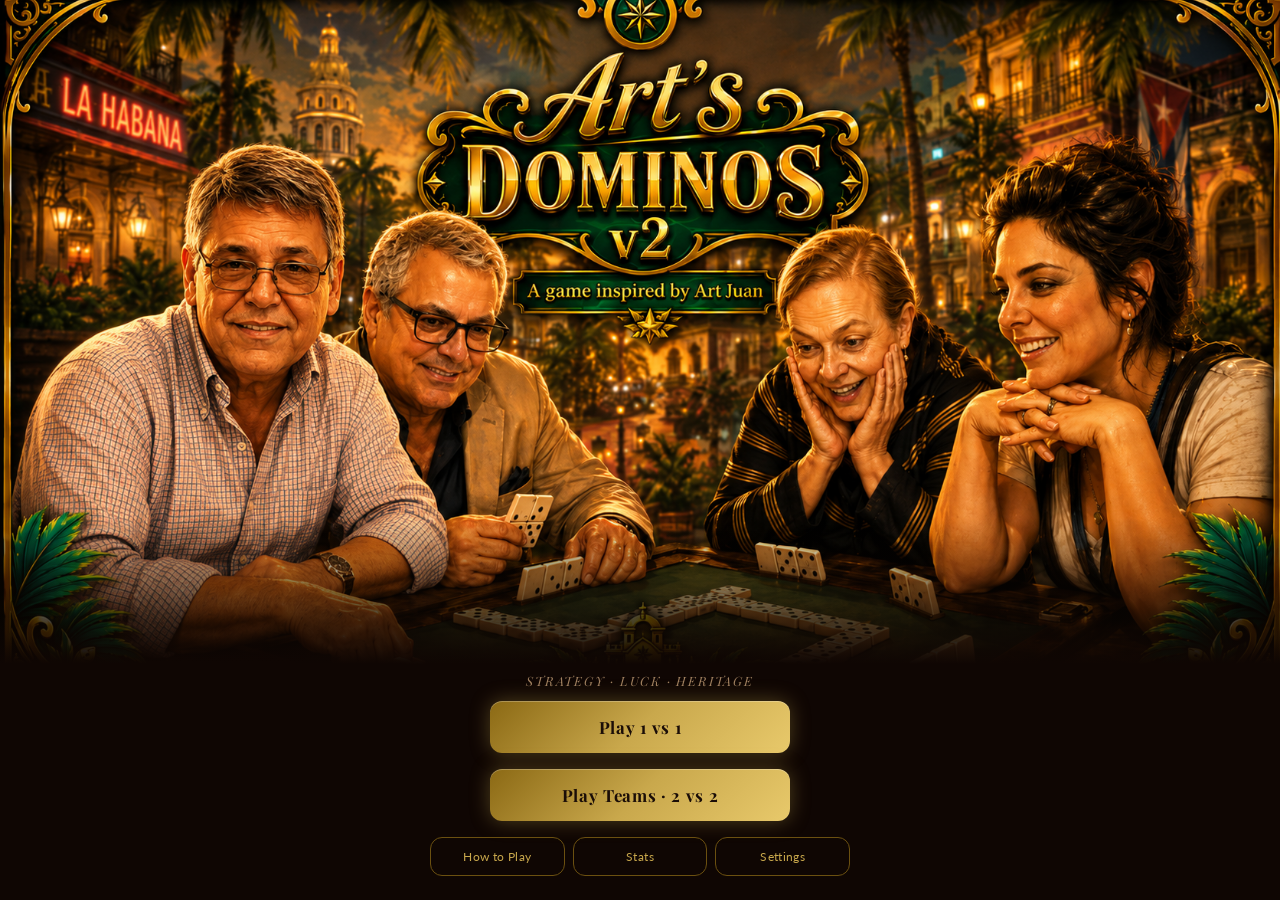
==== index.html @ dd9f3691 "Add background music, splash3, redesign wood knock sound Music: - 3 tracks (song1/2/3.ogg) converted" ====
<!DOCTYPE html>
<html lang="en">
<head>
  <meta charset="UTF-8">
  <meta name="viewport" content="width=device-width, initial-scale=1.0, maximum-scale=1.0, user-scalable=no">
  <meta name="apple-mobile-web-app-capable" content="yes">
  <meta name="apple-mobile-web-app-status-bar-style" content="black-translucent">
  <meta name="theme-color" content="#1A0D07">
  <title>ArtsDominos — Cuban Double-Nine</title>
  <link rel="manifest" href="manifest.json">
  <link rel="preconnect" href="https://fonts.googleapis.com">
  <link rel="preconnect" href="https://fonts.gstatic.com" crossorigin>
  <link href="https://fonts.googleapis.com/css2?family=Playfair+Display:ital,wght@0,400;0,700;0,900;1,400&family=Lato:wght@300;400;700&family=Dancing+Script:wght@600;700&display=swap" rel="stylesheet">
  <link rel="stylesheet" href="css/main.css">
  <link rel="stylesheet" href="css/menu.css">
</head>
<body>

  <div class="hall-bg"></div>
  <div class="hall-vignette"></div>

  <!-- ===== SCREEN: Main Menu ===== -->
  <div id="screen-menu" class="screen active">

    <div class="menu-hero">
      <img
        class="menu-splash-img"
        src="assets/bg/splash.png"
        alt="Art's Dominos — Cuban Double-Nine"
        onerror="this.style.display='none'"
      >
      <div class="menu-hero-gradient"></div>
    </div>

    <div class="menu-footer">
      <p class="menu-tagline">Strategy &middot; Luck &middot; Heritage</p>
      <nav class="main-nav">
        <button class="btn-primary" onclick="App.startModeSelect('1v1')">Play 1 vs 1</button>
        <button class="btn-primary" onclick="App.startModeSelect('teams')">Play Teams &middot; 2 vs 2</button>
        <div class="menu-secondary-row">
          <button class="btn-secondary" onclick="App.showScreen('screen-howtoplay')">How to Play</button>
          <button class="btn-secondary" onclick="App.showStats()">Stats</button>
          <button class="btn-secondary" onclick="App.showScreen('screen-settings')">Settings</button>
        </div>
      </nav>
    </div>

  </div>

  <!-- ===== SCREEN: Character / Opponent Select ===== -->
  <div id="screen-play-select" class="screen">
    <div class="play-select-container">

      <div class="screen-header">
        <button class="btn-back" onclick="App.showScreen('screen-menu')">&#8592; Back</button>
        <h2 id="select-title">Choose Your Opponent</h2>
      </div>

      <div class="format-bar">
        <span class="format-label">Match Format:</span>
        <button class="format-btn active" data-format="rounds">First to Empty Hand</button>
        <button class="format-btn" data-format="points">First to 100 pts</button>
        <button class="format-btn" data-format="bestof3">Best of 3</button>
      </div>

      <div class="character-grid" id="character-grid">
        <!-- Populated by characters.js + main.js -->
      </div>

      <div id="partner-section" class="partner-section hidden">
        <div class="gold-rule"></div>
        <h3 class="partner-title">Choose Your Partner</h3>
        <div class="character-grid small" id="partner-grid"></div>
      </div>

    </div>
  </div>

  <!-- ===== SCREEN: How to Play ===== -->
  <div id="screen-howtoplay" class="screen">
    <div class="content-container">
      <div class="screen-header">
        <button class="btn-back" onclick="App.showScreen('screen-menu')">&#8592; Back</button>
        <h2>Cuban Double-Nine Rules</h2>
      </div>
      <div class="rules-scroll">
        <div class="rule-card">
          <h3>The Set</h3>
          <p>55 tiles ranging from [0|0] to [9|9]. Each player draws <strong>10 tiles</strong> to start a 1v1 game, or <strong>7 tiles</strong> each in team play.</p>
        </div>
        <div class="rule-card">
          <h3>First Move</h3>
          <p>The player holding the highest double ([9|9] if in hand, otherwise [8|8], etc.) leads the first round. They must play that double to open the game.</p>
        </div>
        <div class="rule-card">
          <h3>Playing a Tile</h3>
          <p>Match a pip number on your tile to the open end of the chain. Tiles extend left or right from the ends only.</p>
        </div>
        <div class="rule-card cuban-rule">
          <h3>&#127464;&#127482; Cuban Rule — No Drawing</h3>
          <p>If you have no valid move, you <strong>pass your turn immediately</strong>. There is no boneyard to draw from in Cuban rules.</p>
        </div>
        <div class="rule-card">
          <h3>Winning a Round</h3>
          <p>First player (or team) to empty their hand wins. They score the total pips remaining in all opponents' hands.</p>
        </div>
        <div class="rule-card">
          <h3>Blocked Game</h3>
          <p>If all players pass consecutively, the board is blocked. The player/team with the <strong>lowest pip total</strong> wins and scores the difference between all other hands and their own.</p>
        </div>
        <div class="rule-card">
          <h3>Match Formats</h3>
          <p><strong>Round Win:</strong> Single round, winner takes all.<br>
             <strong>First to 100:</strong> Play multiple rounds; accumulate points until someone hits 100.<br>
             <strong>Best of 3:</strong> First to win 2 rounds wins the match.</p>
        </div>
      </div>
    </div>
  </div>

  <!-- ===== SCREEN: Settings ===== -->
  <div id="screen-settings" class="screen">
    <div class="content-container">
      <div class="screen-header">
        <button class="btn-back" onclick="App.showScreen('screen-menu')">&#8592; Back</button>
        <h2>Settings</h2>
      </div>
      <div class="settings-list">
        <div class="setting-row">
          <label class="setting-label">Sound Effects</label>
          <button class="toggle-btn on" id="toggle-sfx" onclick="App.toggleSetting('sfx')">ON</button>
        </div>
        <div class="setting-row">
          <label class="setting-label">Music</label>
          <button class="toggle-btn on" id="toggle-music" onclick="App.toggleSetting('music')">ON</button>
        </div>
        <div class="setting-row">
          <label class="setting-label">AI Think Speed</label>
          <select class="setting-select" id="ai-speed" onchange="App.saveSetting('aiSpeed', this.value)">
            <option value="fast">Fast</option>
            <option value="normal" selected>Normal</option>
            <option value="slow">Slow · Dramatic</option>
          </select>
        </div>
        <div class="setting-row">
          <label class="setting-label">Show Pip Hints</label>
          <button class="toggle-btn on" id="toggle-hints" onclick="App.toggleSetting('hints')">ON</button>
        </div>
        <div class="gold-rule"></div>
        <div class="setting-row">
          <label class="setting-label">Reset All Progress</label>
          <button class="btn-danger" onclick="App.confirmReset()">Reset</button>
        </div>
        <p class="version-text">ArtsDominos v0.1.0 · Cuban Double-Nine</p>
      </div>
    </div>
  </div>

  <!-- ===== SCREEN: Stats ===== -->
  <div id="screen-stats" class="screen">
    <div class="content-container">
      <div class="screen-header">
        <button class="btn-back" onclick="App.showScreen('screen-menu')">&#8592; Back</button>
        <h2>Stats</h2>
      </div>
      <div id="stats-content" class="stats-content">
        <!-- Populated by main.js showStats() -->
      </div>
    </div>
  </div>

  <!-- ===== Match Start Overlay ===== -->
  <div id="match-overlay" class="match-overlay hidden">
    <div class="match-overlay-card">
      <div class="overlay-vs-row">
        <div class="overlay-player">
          <div class="overlay-portrait-ring you">YOU</div>
        </div>
        <div class="overlay-vs">VS</div>
        <div class="overlay-player" id="overlay-opponent">
          <div class="overlay-portrait-ring npc" id="overlay-npc-img"></div>
          <div class="overlay-npc-name" id="overlay-npc-name"></div>
        </div>
      </div>
      <div class="overlay-format" id="overlay-format"></div>
      <button class="btn-primary" onclick="App.launchGame()">Let's Play!</button>
      <button class="btn-secondary" onclick="App.cancelOverlay()">Change Opponent</button>
    </div>
  </div>

  <!-- ===== Character Profile Modal ===== -->
  <div id="profile-modal" class="profile-modal hidden">
    <div class="profile-card">

      <div class="profile-topbar">
        <button class="btn-back" onclick="App.closeProfile()">&#8592; Back</button>
      </div>

      <div class="profile-portrait-wrap">
        <img class="profile-portrait" id="profile-img" src="" alt="">
        <div class="profile-portrait-frame"></div>
      </div>

      <div class="profile-identity">
        <h2 class="profile-name" id="profile-name"></h2>
        <div class="profile-meta-row">
          <span id="profile-diff-badge" class="diff-badge"></span>
          <span class="profile-level" id="profile-level"></span>
          <span class="profile-archetype" id="profile-archetype"></span>
        </div>
      </div>

      <div class="profile-quote-box">
        <span class="profile-quote-mark">"</span>
        <span class="profile-quote-text" id="profile-quote"></span>
        <span class="profile-quote-mark">"</span>
      </div>

      <div class="profile-section">
        <div class="profile-section-label">PROFILE</div>
        <p class="profile-bio" id="profile-bio"></p>
      </div>

      <div class="profile-section">
        <div class="profile-section-label">PLAYSTYLE</div>
        <div class="profile-playstyle-badge" id="profile-playstyle"></div>
        <ul class="profile-skills" id="profile-skills"></ul>
      </div>

      <div class="profile-ability-box">
        <div class="ability-header">
          <span class="ability-icon">&#9889;</span>
          <span class="ability-label">SPECIAL ABILITY</span>
        </div>
        <div class="ability-name" id="profile-ability-name"></div>
        <div class="ability-desc" id="profile-ability-desc"></div>
      </div>

      <div class="profile-section profile-weakness-section">
        <div class="profile-section-label weakness-label">&#9888; WEAKNESS</div>
        <p class="profile-weakness-text" id="profile-weakness"></p>
      </div>

      <div class="profile-challenge-row">
        <button class="btn-primary challenge-btn" id="profile-challenge-btn" onclick="App.challengeFromProfile()"></button>
      </div>

    </div>
  </div>

  <script src="js/storage.js"></script>
  <script src="js/characters.js"></script>
  <script src="js/sound.js"></script>
  <script src="js/main.js"></script>
</body>
</html>
---- css/main.css ----
/* =====================================================
   ArtsDominos · main.css
   Global design tokens, reset, hall background,
   shared components used across index + game screens
   ===================================================== */

/* ===== DESIGN TOKENS ===== */
:root {
  /* Cuban Color Palette */
  --mahogany:        #1A0D07;
  --mahogany-mid:    #2C1810;
  --mahogany-light:  #3D2316;
  --wood:            #5C3520;

  /* Gold */
  --gold:            #C9A84C;
  --gold-light:      #E8C96B;
  --gold-dark:       #8B6914;
  --gold-shine:      #F5E090;
  --gold-dim:        #6B5010;

  /* Cuban Flag */
  --cuban-red:       #CF142B;
  --cuban-blue:      #002A8F;
  --cuban-white:     #F5F5F0;
  --cuban-star:      #FFFFFF;

  /* Felt Table */
  --felt:            #1B4D2E;
  --felt-dark:       #143D24;
  --felt-shadow:     #0D2A1A;
  --felt-highlight:  #236438;

  /* Domino Tiles */
  --tile-cream:      #F8F4E8;
  --tile-border:     #D4C9A8;
  --pip:             #1A1008;

  /* Text */
  --text-light:      #F0E6D3;
  --text-gold:       #C9A84C;
  --text-dim:        #A08060;
  --text-muted:      #6B5040;

  /* Difficulty */
  --diff-beginner:   #4CAF50;
  --diff-easy:       #8BC34A;
  --diff-medium:     #FFC107;
  --diff-hard:       #FF5722;
  --diff-expert:     #E040FB;
  --diff-master:     #CF142B;

  /* Layout */
  --gap-xs:  4px;
  --gap-sm:  8px;
  --gap-md:  16px;
  --gap-lg:  24px;
  --gap-xl:  40px;

  /* Radii */
  --r-sm:    6px;
  --r-md:    12px;
  --r-lg:    20px;
  --r-pill:  100px;

  /* Shadows */
  --shadow-gold:    0 0 20px rgba(201,168,76,0.35);
  --shadow-gold-lg: 0 0 40px rgba(201,168,76,0.5);
  --shadow-deep:    0 8px 40px rgba(0,0,0,0.7);
  --shadow-tile:    0 4px 12px rgba(0,0,0,0.5);
  --shadow-inset:   inset 0 2px 8px rgba(0,0,0,0.5);

  /* Typography */
  --font-heading: 'Playfair Display', Georgia, 'Times New Roman', serif;
  --font-script:  'Dancing Script', cursive;
  --font-body:    'Lato', 'Helvetica Neue', Arial, sans-serif;

  /* Motion */
  --ease-out-cubic: cubic-bezier(0.22, 1, 0.36, 1);
  --t-fast: 0.15s ease;
  --t-mid:  0.3s ease;
  --t-slow: 0.5s var(--ease-out-cubic);
}

/* ===== RESET ===== */
*, *::before, *::after {
  box-sizing: border-box;
  margin: 0;
  padding: 0;
  -webkit-tap-highlight-color: transparent;
}

html {
  height: 100%;
  height: 100dvh;
  overflow: hidden;
}

body {
  height: 100%;
  height: 100dvh;
  width: 100%;
  overflow: hidden;
  font-family: var(--font-body);
  background: var(--mahogany);
  color: var(--text-light);
  user-select: none;
  -webkit-user-select: none;
  touch-action: manipulation;
  -webkit-font-smoothing: antialiased;
}

img {
  display: block;
  max-width: 100%;
}

button {
  font-family: inherit;
  cursor: pointer;
}

/* ===== CUBAN GAME HALL BACKGROUND ===== */
.hall-bg {
  position: fixed;
  inset: 0;
  z-index: 0;
  background:
    /* Warm candlelight glow from above */
    radial-gradient(ellipse 80% 40% at 50% 0%, rgba(200,130,30,0.12) 0%, transparent 70%),
    /* Amber corner warmth */
    radial-gradient(ellipse 50% 60% at 0% 100%, rgba(120,50,10,0.15) 0%, transparent 60%),
    radial-gradient(ellipse 50% 60% at 100% 100%, rgba(120,50,10,0.12) 0%, transparent 60%),
    /* Subtle wood grain lines */
    repeating-linear-gradient(
      88deg,
      transparent 0px,
      transparent 60px,
      rgba(200,150,80,0.018) 60px,
      rgba(200,150,80,0.018) 62px
    ),
    repeating-linear-gradient(
      2deg,
      transparent 0px,
      transparent 100px,
      rgba(200,150,80,0.012) 100px,
      rgba(200,150,80,0.012) 102px
    ),
    /* Base mahogany gradient */
    linear-gradient(170deg, #2C1810 0%, #1A0D07 45%, #0F0603 100%);
}

.hall-vignette {
  position: fixed;
  inset: 0;
  z-index: 1;
  pointer-events: none;
  background: radial-gradient(
    ellipse 100% 100% at 50% 50%,
    transparent 40%,
    rgba(0,0,0,0.55) 100%
  );
}

/* ===== SCREEN SYSTEM ===== */
.screen {
  position: fixed;
  inset: 0;
  z-index: 10;
  display: flex;
  flex-direction: column;
  align-items: center;
  overflow-y: auto;
  overflow-x: hidden;
  -webkit-overflow-scrolling: touch;
  opacity: 0;
  pointer-events: none;
  transform: translateY(16px);
  transition: opacity var(--t-mid), transform var(--t-mid);
}

.screen.active {
  opacity: 1;
  pointer-events: all;
  transform: translateY(0);
}

/* ===== SCREEN HEADER ===== */
.screen-header {
  display: flex;
  align-items: center;
  gap: var(--gap-md);
  width: 100%;
  max-width: 860px;
  padding: var(--gap-lg) var(--gap-lg) var(--gap-md);
  border-bottom: 1px solid rgba(201,168,76,0.25);
  margin-bottom: var(--gap-lg);
}

.screen-header h2 {
  font-family: var(--font-heading);
  font-size: clamp(1.1rem, 3vw, 1.7rem);
  color: var(--gold-light);
  font-weight: 700;
}

/* ===== CONTENT CONTAINERS ===== */
.content-container {
  width: 100%;
  max-width: 700px;
  padding: 0 var(--gap-lg) var(--gap-xl);
  display: flex;
  flex-direction: column;
}

/* ===== GOLD RULE ===== */
.gold-rule {
  width: 100%;
  max-width: 280px;
  height: 1px;
  background: linear-gradient(90deg, transparent, var(--gold), transparent);
  margin: var(--gap-md) auto;
}
.gold-rule.narrow { max-width: 180px; }

/* ===== BUTTONS ===== */
.btn-primary {
  display: block;
  width: 100%;
  max-width: 300px;
  padding: 15px 28px;
  background: linear-gradient(135deg, var(--gold-dark) 0%, var(--gold) 50%, var(--gold-light) 100%);
  color: var(--mahogany);
  border: none;
  border-radius: var(--r-md);
  font-family: var(--font-heading);
  font-size: 1.05rem;
  font-weight: 700;
  letter-spacing: 0.04em;
  box-shadow: var(--shadow-gold), inset 0 1px 0 rgba(255,255,255,0.25);
  transition: transform var(--t-fast), box-shadow var(--t-fast);
  text-align: center;
}

.btn-primary:hover,
.btn-primary:focus-visible {
  transform: translateY(-2px);
  box-shadow: var(--shadow-gold-lg), var(--shadow-deep);
  outline: none;
}

.btn-primary:active {
  transform: translateY(1px);
  box-shadow: var(--shadow-gold);
}

.btn-secondary {
  display: block;
  width: 100%;
  max-width: 300px;
  padding: 12px 28px;
  background: transparent;
  color: var(--gold);
  border: 1px solid var(--gold-dim);
  border-radius: var(--r-md);
  font-family: var(--font-body);
  font-size: 0.95rem;
  font-weight: 400;
  letter-spacing: 0.03em;
  transition: all var(--t-fast);
  text-align: center;
}

.btn-secondary:hover,
.btn-secondary:active {
  background: rgba(201,168,76,0.15);
  border-color: var(--gold);
  color: var(--gold-light);
}

.btn-back {
  background: none;
  border: none;
  color: var(--gold);
  font-size: 0.95rem;
  padding: 12px 16px;
  min-height: 44px;
  min-width: 44px;
  border-radius: var(--r-sm);
  transition: background var(--t-fast);
  white-space: nowrap;
  flex-shrink: 0;
  display: flex;
  align-items: center;
}

.btn-back:hover,
.btn-back:active {
  background: rgba(201,168,76,0.15);
}

.btn-danger {
  padding: 10px 22px;
  background: linear-gradient(135deg, #8B0010, var(--cuban-red));
  color: white;
  border: none;
  border-radius: var(--r-sm);
  font-size: 0.9rem;
  font-weight: 700;
  transition: opacity var(--t-fast), transform var(--t-fast);
  box-shadow: 0 4px 12px rgba(207,20,43,0.4);
}

.btn-danger:hover {
  opacity: 0.88;
  transform: translateY(-1px);
}

/* ===== TOGGLE BUTTON ===== */
.toggle-btn {
  padding: 8px 22px;
  border: 1px solid var(--gold-dim);
  border-radius: var(--r-pill);
  background: transparent;
  color: var(--text-muted);
  font-size: 0.85rem;
  font-weight: 700;
  letter-spacing: 0.06em;
  transition: all var(--t-fast);
  min-width: 62px;
}

.toggle-btn.on {
  background: rgba(27,77,46,0.8);
  border-color: var(--gold);
  color: var(--gold-light);
  box-shadow: 0 0 8px rgba(201,168,76,0.2);
}

/* ===== SELECT ===== */
.setting-select {
  background: var(--mahogany-mid);
  color: var(--text-light);
  border: 1px solid var(--gold-dim);
  border-radius: var(--r-sm);
  padding: 8px 12px;
  font-family: var(--font-body);
  font-size: 0.9rem;
  cursor: pointer;
}

.setting-select:focus {
  outline: 1px solid var(--gold);
}

/* ===== SETTINGS ===== */
.settings-list {
  display: flex;
  flex-direction: column;
  gap: var(--gap-md);
  padding: 0 var(--gap-lg);
}

.setting-row {
  display: flex;
  justify-content: space-between;
  align-items: center;
  padding: var(--gap-sm) 0;
  border-bottom: 1px solid rgba(255,255,255,0.06);
}

.setting-label {
  font-size: 0.95rem;
  color: var(--text-light);
}

.version-text {
  text-align: center;
  color: var(--text-muted);
  font-size: 0.75rem;
  margin-top: var(--gap-lg);
}

/* ===== HOW TO PLAY ===== */
.rules-scroll {
  display: flex;
  flex-direction: column;
  gap: var(--gap-md);
  padding: 0 var(--gap-lg) var(--gap-xl);
}

.rule-card {
  background: rgba(201,168,76,0.06);
  border: 1px solid rgba(201,168,76,0.18);
  border-radius: var(--r-md);
  padding: var(--gap-md) var(--gap-lg);
}

.rule-card h3 {
  font-family: var(--font-heading);
  color: var(--gold-light);
  font-size: 1rem;
  margin-bottom: var(--gap-sm);
}

.rule-card p {
  color: var(--text-light);
  font-size: 0.9rem;
  line-height: 1.6;
}

.rule-card.cuban-rule {
  border-color: rgba(207,20,43,0.5);
  background: rgba(207,20,43,0.07);
}

.rule-card.cuban-rule h3 {
  color: #FF7B87;
}

/* ===== UTILITIES ===== */
.hidden { display: none !important; }

/* ===== FORMAT BAR ===== */
.format-bar {
  display: flex;
  align-items: center;
  gap: var(--gap-sm);
  flex-wrap: wrap;
  padding: var(--gap-sm) var(--gap-lg);
  background: rgba(0,0,0,0.3);
  border-bottom: 1px solid rgba(201,168,76,0.15);
  width: 100%;
}

.format-label {
  color: var(--text-dim);
  font-size: 0.8rem;
  letter-spacing: 0.05em;
  text-transform: uppercase;
  white-space: nowrap;
}

.format-btn {
  padding: 10px 14px;
  min-height: 40px;
  border-radius: var(--r-pill);
  border: 1px solid rgba(201,168,76,0.3);
  background: transparent;
  color: var(--text-dim);
  font-size: 0.8rem;
  transition: all var(--t-fast);
  white-space: nowrap;
}

.format-btn:hover {
  border-color: var(--gold);
  color: var(--gold);
}

.format-btn.active {
  background: rgba(201,168,76,0.15);
  border-color: var(--gold);
  color: var(--gold-light);
  font-weight: 700;
}
---- css/menu.css ----
/* =====================================================
   ArtsDominos · menu.css
   Main menu, character roster cards, ornate frames,
   match-start overlay
   ===================================================== */

/* ===== MAIN MENU — HERO SPLASH LAYOUT ===== */

/* Menu screen is a flex column; hero grows, footer is fixed-height */
#screen-menu {
  align-items: stretch;
  overflow: hidden;
}

/* Hero image zone — fills all space above the footer */
.menu-hero {
  position: relative;
  flex: 1 1 0%;
  min-height: 0;
  overflow: hidden;
}

.menu-splash-img {
  width: 100%;
  height: 100%;
  object-fit: cover;
  object-position: center 26%;
  display: block;
}

/* Gradient fades the image into the dark footer below */
.menu-hero-gradient {
  position: absolute;
  inset: 0;
  pointer-events: none;
  background: linear-gradient(
    to bottom,
    rgba(10,5,2,0.00) 0%,
    rgba(10,5,2,0.00) 78%,
    rgba(10,5,2,0.72) 93%,
    #0f0603 100%
  );
}

/* Footer nav zone — sits below the image */
.menu-footer {
  flex: 0 0 auto;
  display: flex;
  flex-direction: column;
  align-items: center;
  gap: var(--gap-sm);
  padding: var(--gap-sm) var(--gap-lg)
           calc(var(--gap-lg) + env(safe-area-inset-bottom, 0px));
  background: #0f0603;
  position: relative;
  z-index: 10;
}

/* Italic tagline under the image */
.menu-tagline {
  font-family: var(--font-heading);
  font-style: italic;
  font-size: clamp(0.65rem, 1.8vw, 0.8rem);
  color: var(--text-dim);
  letter-spacing: 0.14em;
  text-transform: uppercase;
  margin-bottom: var(--gap-xs);
}

/* Main nav — vertical stack of buttons */
.main-nav {
  display: flex;
  flex-direction: column;
  align-items: center;
  gap: var(--gap-md);
  width: 100%;
}

/* How-to-Play + Stats + Settings side by side */
.menu-secondary-row {
  display: flex;
  gap: var(--gap-sm);
  width: 100%;
  max-width: 420px;
}

.menu-secondary-row .btn-secondary {
  flex: 1;
  max-width: none;
  font-size: 0.78rem;
  padding: 11px 6px;
  text-align: center;
}

/* ===== CHARACTER SELECT LAYOUT ===== */
.play-select-container {
  width: 100%;
  display: flex;
  flex-direction: column;
  align-items: center;
  padding-bottom: var(--gap-xl);
  min-height: 100vh;
}

/* ===== CHARACTER GRID ===== */
.character-grid {
  display: grid;
  grid-template-columns: repeat(2, 1fr);
  gap: var(--gap-md);
  width: 100%;
  max-width: 900px;
  padding: var(--gap-md) var(--gap-lg);
}

@media (min-width: 480px) {
  .character-grid {
    grid-template-columns: repeat(3, 1fr);
    gap: var(--gap-lg);
  }
}

@media (min-width: 700px) {
  .character-grid {
    grid-template-columns: repeat(auto-fill, minmax(160px, 1fr));
  }
}

.character-grid.small {
  grid-template-columns: repeat(2, 1fr);
  gap: var(--gap-sm);
}

@media (min-width: 480px) {
  .character-grid.small {
    grid-template-columns: repeat(auto-fill, minmax(130px, 1fr));
    gap: var(--gap-md);
  }
}

/* ===== CHARACTER CARD (Ornate Cuban Portrait Frame) ===== */
.character-card {
  position: relative;
  aspect-ratio: 3 / 4;
  cursor: pointer;
  border-radius: 10px;
  /* Multi-layer gold frame effect */
  box-shadow:
    0 0 0 3px var(--gold),
    0 0 0 5px #0d1f20,
    0 0 0 7px var(--gold-dark),
    0 0 0 8px rgba(0,0,0,0.8),
    0 8px 32px rgba(0,0,0,0.7),
    0 0 24px rgba(201,168,76,0.15);
  transform: translateY(0);
  transition: transform var(--t-mid), box-shadow var(--t-mid);
  overflow: visible;
}

.character-card:hover,
.character-card:active {
  transform: translateY(-4px) scale(1.02);
  box-shadow:
    0 0 0 3px var(--gold-light),
    0 0 0 5px #0d1f20,
    0 0 0 7px var(--gold),
    0 0 0 8px rgba(0,0,0,0.8),
    0 12px 40px rgba(0,0,0,0.8),
    0 0 32px rgba(201,168,76,0.4);
}

.character-card.selected {
  transform: translateY(-4px) scale(1.02);
  box-shadow:
    0 0 0 3px #F5E090,
    0 0 0 5px #0d1f20,
    0 0 0 7px var(--gold),
    0 0 0 8px rgba(0,0,0,0.8),
    0 12px 40px rgba(0,0,0,0.8),
    0 0 50px rgba(245,224,144,0.5);
}

/* Inner card face */
.card-face {
  position: absolute;
  inset: 0;
  border-radius: 8px;
  overflow: hidden;
  /* Teal jade/marble background — left and right edge panels */
  background:
    linear-gradient(90deg,
      #0d3535 0%,
      #0d3535 16%,
      transparent 16%,
      transparent 84%,
      #0d3535 84%,
      #0d3535 100%
    ),
    linear-gradient(180deg, #123030 0%, #0a2222 100%);
}

/* Compass star (top center) */
.card-star {
  position: absolute;
  top: -14px;
  left: 50%;
  transform: translateX(-50%);
  z-index: 20;
  width: 28px;
  height: 28px;
  display: flex;
  align-items: center;
  justify-content: center;
}

.card-star::before,
.card-star::after {
  content: '';
  position: absolute;
  width: 18px;
  height: 18px;
  background: var(--gold);
  clip-path: polygon(50% 0%, 61% 35%, 98% 35%, 68% 57%, 79% 91%, 50% 70%, 21% 91%, 32% 57%, 2% 35%, 39% 35%);
}

.card-star::before {
  transform: rotate(0deg);
}

.card-star::after {
  transform: rotate(45deg);
  background: var(--gold-dark);
}

/* Portrait image */
.card-portrait-wrap {
  position: absolute;
  inset: 0;
  display: flex;
  align-items: stretch;
}

.card-portrait {
  width: 100%;
  height: 100%;
  object-fit: cover;
  object-position: top center;
  border-radius: 8px;
}

/* Frame overlay — teal panels left/right with leaf accent */
.card-frame-overlay {
  position: absolute;
  inset: 0;
  border-radius: 8px;
  pointer-events: none;
  /* Overlay the left/right teal panels on top of portrait */
  background:
    linear-gradient(90deg,
      rgba(10,40,40,0.88) 0%,
      rgba(10,40,40,0.88) 14%,
      transparent 22%,
      transparent 78%,
      rgba(10,40,40,0.88) 86%,
      rgba(10,40,40,0.88) 100%
    );
}

/* Gold corner accents */
.card-frame-overlay::before {
  content: '';
  position: absolute;
  inset: 0;
  border: 2px solid rgba(201,168,76,0.5);
  border-radius: 8px;
}

/* Building icon at bottom (decorative line) */
.card-frame-overlay::after {
  content: '⌂';
  position: absolute;
  bottom: 36px;
  left: 50%;
  transform: translateX(-50%);
  color: rgba(201,168,76,0.3);
  font-size: 0.7rem;
}

/* Name plate at bottom */
.card-nameplate {
  position: absolute;
  bottom: 0;
  left: 0;
  right: 0;
  z-index: 10;
  background: linear-gradient(0deg,
    rgba(15,6,2,0.98) 0%,
    rgba(26,13,7,0.95) 60%,
    transparent 100%
  );
  padding: 24px var(--gap-sm) var(--gap-sm);
  border-radius: 0 0 8px 8px;
  display: flex;
  flex-direction: column;
  align-items: center;
  gap: 3px;
}

.card-name {
  font-family: var(--font-heading);
  font-size: clamp(0.75rem, 2vw, 0.95rem);
  color: var(--gold-light);
  font-weight: 700;
  text-align: center;
  letter-spacing: 0.03em;
  line-height: 1.1;
}

.card-level-row {
  display: flex;
  align-items: center;
  gap: 5px;
}

.diff-badge {
  font-size: 0.6rem;
  font-weight: 700;
  letter-spacing: 0.08em;
  padding: 2px 6px;
  border-radius: var(--r-pill);
  text-transform: uppercase;
}

.diff-badge.beginner  { background: rgba(76,175,80,0.3);  color: #81C784; border: 1px solid #4CAF50; }
.diff-badge.easy      { background: rgba(139,195,74,0.3); color: #AED581; border: 1px solid #8BC34A; }
.diff-badge.medium    { background: rgba(255,193,7,0.3);  color: #FFD54F; border: 1px solid #FFC107; }
.diff-badge.hard      { background: rgba(255,87,34,0.3);  color: #FF8A65; border: 1px solid #FF5722; }
.diff-badge.expert    { background: rgba(224,64,251,0.3); color: #EA80FC; border: 1px solid #E040FB; }
.diff-badge.master    { background: rgba(207,20,43,0.3);  color: #FF5369; border: 1px solid #CF142B; }

.card-level-num {
  font-size: 0.65rem;
  color: var(--text-muted);
  letter-spacing: 0.05em;
}

.card-record {
  font-size: 0.62rem;
  color: var(--text-muted);
  letter-spacing: 0.05em;
}

/* Locked card state */
.character-card.locked .card-portrait {
  filter: grayscale(1) brightness(0.35);
}

.card-lock-icon {
  position: absolute;
  top: 50%;
  left: 50%;
  transform: translate(-50%, -60%);
  font-size: 2rem;
  z-index: 15;
  filter: drop-shadow(0 2px 4px rgba(0,0,0,0.8));
}

/* ===== PARTNER SECTION ===== */
.partner-section {
  width: 100%;
  max-width: 900px;
  padding: 0 var(--gap-lg);
}

.partner-title {
  font-family: var(--font-heading);
  color: var(--gold);
  font-size: 1.1rem;
  text-align: center;
  margin-bottom: var(--gap-md);
}

/* ===== MATCH START OVERLAY ===== */
.match-overlay {
  position: fixed;
  inset: 0;
  z-index: 100;
  background: rgba(10,5,2,0.85);
  backdrop-filter: blur(4px);
  display: flex;
  align-items: center;
  justify-content: center;
  padding: var(--gap-lg);
}

.match-overlay-card {
  background: linear-gradient(160deg, #2C1810 0%, #1A0D07 100%);
  border: 2px solid var(--gold);
  border-radius: var(--r-lg);
  padding: var(--gap-xl) var(--gap-lg);
  display: flex;
  flex-direction: column;
  align-items: center;
  gap: var(--gap-lg);
  width: 100%;
  max-width: 420px;
  box-shadow: var(--shadow-gold-lg), var(--shadow-deep);
}

.overlay-vs-row {
  display: flex;
  align-items: center;
  gap: var(--gap-lg);
  width: 100%;
  justify-content: center;
}

.overlay-player {
  display: flex;
  flex-direction: column;
  align-items: center;
  gap: var(--gap-sm);
}

.overlay-portrait-ring {
  width: 90px;
  height: 90px;
  border-radius: 50%;
  border: 3px solid var(--gold);
  box-shadow: var(--shadow-gold);
  overflow: hidden;
  display: flex;
  align-items: center;
  justify-content: center;
  font-family: var(--font-heading);
  font-weight: 900;
  font-size: 0.85rem;
  letter-spacing: 0.08em;
}

.overlay-portrait-ring.you {
  background: linear-gradient(135deg, var(--felt-dark), var(--felt));
  color: var(--gold-light);
}

.overlay-portrait-ring.npc {
  background: #1a2030;
}

.overlay-portrait-ring img {
  width: 100%;
  height: 100%;
  object-fit: cover;
}

.overlay-vs {
  font-family: var(--font-heading);
  font-size: 1.5rem;
  font-weight: 900;
  color: var(--gold);
  text-shadow: var(--shadow-gold);
}

.overlay-npc-name {
  font-family: var(--font-heading);
  color: var(--gold-light);
  font-size: 0.9rem;
  text-align: center;
}

.overlay-format {
  font-size: 0.85rem;
  color: var(--text-dim);
  letter-spacing: 0.08em;
  text-transform: uppercase;
  text-align: center;
}

/* ===== TUTORIAL DIFFICULTY BADGE ===== */
.diff-badge.tutorial {
  background: rgba(120,144,156,0.2);
  color: #b0bec5;
  border: 1px solid #78909c;
}

/* ===== CHARACTER PROFILE MODAL ===== */
.profile-modal {
  position: fixed;
  inset: 0;
  z-index: 200;
  background: rgba(8,4,2,0.82);
  backdrop-filter: blur(6px);
  -webkit-backdrop-filter: blur(6px);
  display: flex;
  align-items: flex-end;
  justify-content: center;
  padding: 0;
  transition: opacity var(--t-mid);
}

.profile-modal.hidden {
  display: none !important;
}

.profile-card {
  width: 100%;
  max-width: 520px;
  max-height: 92vh;
  overflow-y: auto;
  overflow-x: hidden;
  background: linear-gradient(170deg, #2C1810 0%, #1a0c06 60%, #0f0603 100%);
  border: 1px solid var(--gold-dim);
  border-bottom: none;
  border-radius: var(--r-lg) var(--r-lg) 0 0;
  box-shadow:
    0 -8px 48px rgba(0,0,0,0.9),
    0 0 0 1px rgba(201,168,76,0.15) inset,
    0 0 60px rgba(201,168,76,0.08);
  display: flex;
  flex-direction: column;
  align-items: center;
  gap: 0;
  scrollbar-width: thin;
  scrollbar-color: var(--gold-dim) transparent;
  animation: profileSlideUp var(--t-slow) forwards;
}

@keyframes profileSlideUp {
  from { transform: translateY(40px); opacity: 0; }
  to   { transform: translateY(0);    opacity: 1; }
}

.profile-card::-webkit-scrollbar {
  width: 4px;
}
.profile-card::-webkit-scrollbar-track {
  background: transparent;
}
.profile-card::-webkit-scrollbar-thumb {
  background: var(--gold-dim);
  border-radius: 2px;
}

/* Top bar with back button */
.profile-topbar {
  width: 100%;
  padding: var(--gap-md) var(--gap-md) var(--gap-sm);
  display: flex;
  align-items: center;
  border-bottom: 1px solid rgba(201,168,76,0.1);
  flex-shrink: 0;
}

/* Portrait */
.profile-portrait-wrap {
  position: relative;
  width: min(240px, 60vw);
  height: min(240px, 60vw);
  margin: var(--gap-lg) auto var(--gap-md);
  flex-shrink: 0;
}

.profile-portrait {
  width: 100%;
  height: 100%;
  object-fit: cover;
  object-position: top center;
  border-radius: var(--r-md);
  display: block;
}

.profile-portrait-frame {
  position: absolute;
  inset: 0;
  border-radius: var(--r-md);
  pointer-events: none;
  box-shadow:
    0 0 0 3px var(--gold),
    0 0 0 5px #0d1f20,
    0 0 0 7px var(--gold-dark),
    0 0 24px rgba(201,168,76,0.4);
}

/* Name + meta */
.profile-identity {
  width: 100%;
  padding: 0 var(--gap-lg);
  display: flex;
  flex-direction: column;
  align-items: center;
  gap: var(--gap-sm);
  margin-bottom: var(--gap-md);
}

.profile-name {
  font-family: var(--font-heading);
  font-size: clamp(1.6rem, 5vw, 2.2rem);
  font-weight: 900;
  color: var(--gold-light);
  text-align: center;
  text-shadow: 0 0 20px rgba(201,168,76,0.4);
  line-height: 1.1;
}

.profile-meta-row {
  display: flex;
  align-items: center;
  gap: var(--gap-sm);
  flex-wrap: wrap;
  justify-content: center;
}

.profile-level {
  font-size: 0.75rem;
  color: var(--text-dim);
  letter-spacing: 0.08em;
  text-transform: uppercase;
  font-weight: 700;
}

.profile-archetype {
  font-family: var(--font-heading);
  font-size: 0.8rem;
  color: var(--text-dim);
  font-style: italic;
}

/* Quote box */
.profile-quote-box {
  width: calc(100% - var(--gap-lg) * 2);
  margin: 0 var(--gap-lg) var(--gap-lg);
  padding: var(--gap-md) var(--gap-lg);
  border-left: 3px solid var(--gold);
  background: rgba(201,168,76,0.06);
  border-radius: 0 var(--r-sm) var(--r-sm) 0;
  display: flex;
  gap: var(--gap-xs);
  align-items: baseline;
}

.profile-quote-mark {
  font-family: var(--font-heading);
  font-size: 1.8rem;
  color: var(--gold);
  line-height: 0.8;
  flex-shrink: 0;
}

.profile-quote-text {
  font-family: var(--font-heading);
  font-style: italic;
  font-size: clamp(0.85rem, 2.5vw, 1rem);
  color: var(--text-light);
  line-height: 1.5;
}

/* Generic section */
.profile-section {
  width: 100%;
  padding: 0 var(--gap-lg) var(--gap-lg);
}

.profile-section-label {
  font-size: 0.65rem;
  font-weight: 700;
  letter-spacing: 0.15em;
  color: var(--gold);
  text-transform: uppercase;
  margin-bottom: var(--gap-sm);
  padding-bottom: 4px;
  border-bottom: 1px solid rgba(201,168,76,0.2);
}

.profile-bio {
  font-size: 0.9rem;
  color: var(--text-light);
  line-height: 1.65;
}

/* Playstyle badge */
.profile-playstyle-badge {
  display: inline-block;
  padding: 4px 14px;
  border-radius: var(--r-pill);
  border: 1px solid var(--gold-dim);
  background: rgba(201,168,76,0.1);
  color: var(--gold-light);
  font-size: 0.78rem;
  font-weight: 700;
  letter-spacing: 0.06em;
  margin-bottom: var(--gap-sm);
}

/* Skills list */
.profile-skills {
  list-style: none;
  display: flex;
  flex-direction: column;
  gap: 6px;
  padding: 0;
}

.profile-skills li {
  font-size: 0.85rem;
  color: var(--text-light);
  padding-left: 20px;
  position: relative;
  line-height: 1.4;
}

.profile-skills li::before {
  content: '◆';
  position: absolute;
  left: 0;
  color: var(--gold);
  font-size: 0.55rem;
  top: 4px;
}

/* Special ability box */
.profile-ability-box {
  width: calc(100% - var(--gap-lg) * 2);
  margin: 0 var(--gap-lg) var(--gap-lg);
  padding: var(--gap-md) var(--gap-lg);
  background: rgba(201,140,20,0.1);
  border: 1px solid rgba(201,168,76,0.4);
  border-radius: var(--r-md);
  box-shadow: 0 0 16px rgba(201,140,20,0.12) inset;
}

.ability-header {
  display: flex;
  align-items: center;
  gap: var(--gap-sm);
  margin-bottom: var(--gap-sm);
}

.ability-icon {
  font-size: 1rem;
  color: var(--gold-light);
}

.ability-label {
  font-size: 0.65rem;
  font-weight: 700;
  letter-spacing: 0.15em;
  color: var(--gold);
  text-transform: uppercase;
}

.ability-name {
  font-family: var(--font-heading);
  font-size: 1.05rem;
  font-weight: 700;
  color: var(--gold-light);
  margin-bottom: 6px;
  text-shadow: 0 0 12px rgba(201,168,76,0.3);
}

.ability-desc {
  font-size: 0.85rem;
  color: var(--text-light);
  line-height: 1.55;
}

/* Weakness section */
.profile-weakness-section .weakness-label {
  color: #FF8A65;
  border-bottom-color: rgba(255,138,101,0.2);
}

.profile-weakness-text {
  font-size: 0.85rem;
  color: #FFAB91;
  line-height: 1.5;
}

/* Challenge button row */
.profile-challenge-row {
  width: 100%;
  padding: 0 var(--gap-lg) var(--gap-xl);
  display: flex;
  justify-content: center;
}

.challenge-btn {
  max-width: 280px;
  font-size: 1.05rem;
  letter-spacing: 0.06em;
}

/* ===== STATS SCREEN ===== */

.stats-content {
  width: 100%;
  padding: 0 var(--gap-lg) var(--gap-xl);
}

.stats-summary {
  display: flex;
  justify-content: space-around;
  padding: var(--gap-lg) 0;
  gap: var(--gap-sm);
}

.stats-stat {
  display: flex;
  flex-direction: column;
  align-items: center;
  gap: 4px;
  flex: 1;
}

.stats-value {
  font-family: var(--font-heading);
  font-size: clamp(1.6rem, 5vw, 2.2rem);
  font-weight: 900;
  color: var(--gold-light);
  line-height: 1;
}

.stats-label {
  font-size: 0.62rem;
  color: var(--text-muted);
  letter-spacing: 0.1em;
  text-transform: uppercase;
  text-align: center;
  line-height: 1.3;
}

.streak-vs {
  display: block;
  font-size: 0.58rem;
  color: var(--text-dim);
  margin-top: 2px;
  text-transform: none;
  letter-spacing: 0;
}

.stats-section-label {
  font-size: 0.62rem;
  font-weight: 700;
  letter-spacing: 0.15em;
  color: var(--gold-dim);
  text-transform: uppercase;
  padding: var(--gap-md) 0 var(--gap-sm);
  border-bottom: 1px solid rgba(201,168,76,0.15);
  margin-bottom: var(--gap-sm);
}

.stats-roster {
  display: flex;
  flex-direction: column;
  gap: 2px;
  margin-bottom: var(--gap-md);
}

.stats-char-row {
  display: flex;
  align-items: center;
  gap: var(--gap-md);
  padding: 10px var(--gap-sm);
  border-radius: var(--r-sm);
  transition: background var(--t-mid);
}

.stats-char-row:hover {
  background: rgba(201,168,76,0.06);
}

.stats-roster.unplayed .stats-char-row {
  opacity: 0.38;
}

.stats-portrait {
  width: 42px;
  height: 42px;
  border-radius: 50%;
  object-fit: cover;
  object-position: top center;
  border: 1px solid var(--gold-dim);
  flex-shrink: 0;
}

.stats-char-info {
  flex: 1;
  min-width: 0;
}

.stats-char-name {
  font-family: var(--font-heading);
  font-size: 0.9rem;
  color: var(--gold-light);
  font-weight: 700;
  white-space: nowrap;
  overflow: hidden;
  text-overflow: ellipsis;
}

.stats-char-record {
  font-size: 0.75rem;
  color: var(--text-muted);
  margin-top: 2px;
}

.stats-streak {
  font-family: var(--font-heading);
  font-size: 0.9rem;
  font-weight: 700;
  color: var(--gold);
  flex-shrink: 0;
  min-width: 36px;
  text-align: right;
}

.stats-empty {
  text-align: center;
  color: var(--text-muted);
  font-size: 0.9rem;
  padding: var(--gap-xl) 0;
  font-style: italic;
}
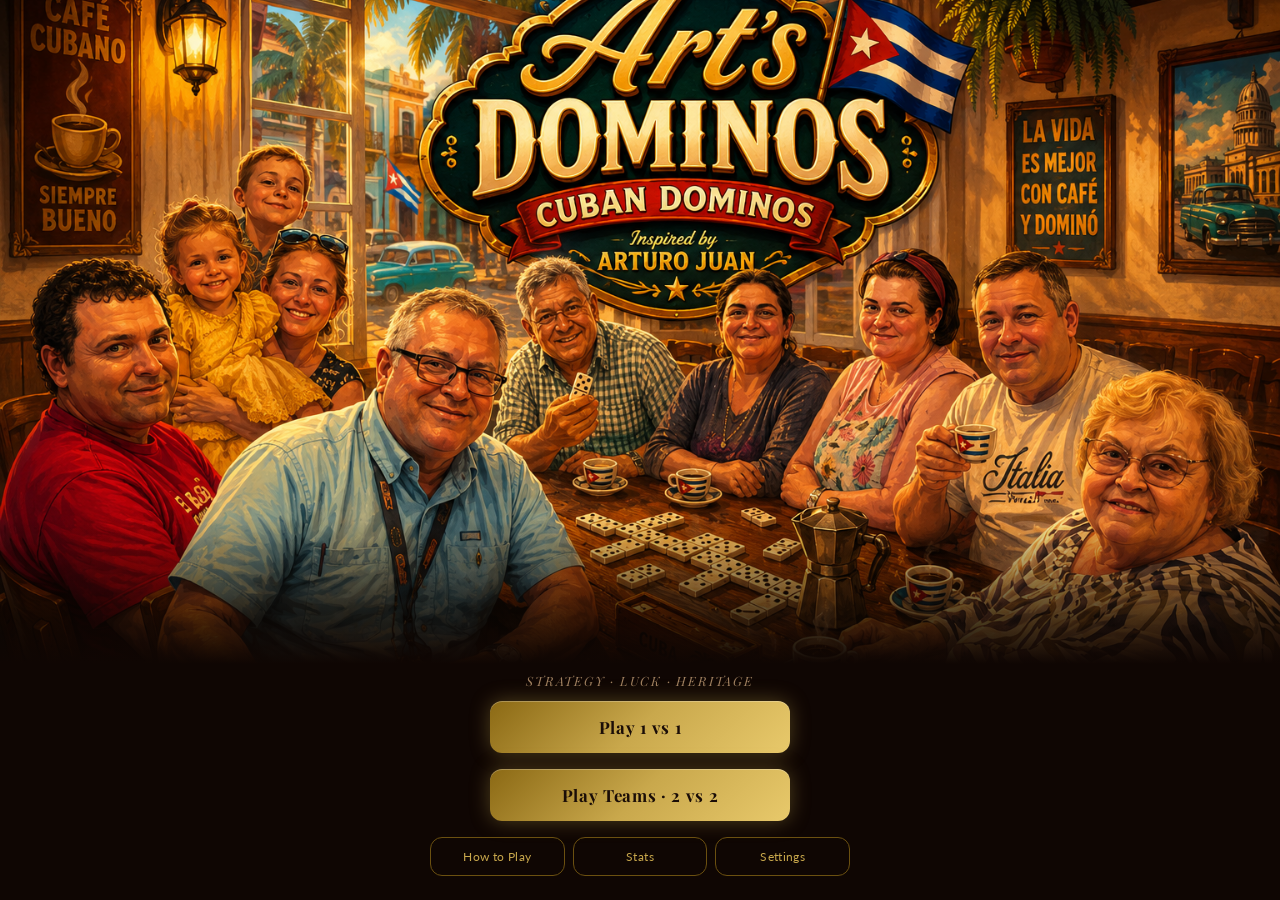
==== commit 5f09ecba: "Rework AI think speeds: instant / 2-5s normal / 3-10s dramatic - Fast: 0ms delay (instant play) - No" ====
--- a/index.html
+++ b/index.html
@@ -137,9 +137,9 @@
         <div class="setting-row">
           <label class="setting-label">AI Think Speed</label>
           <select class="setting-select" id="ai-speed" onchange="App.saveSetting('aiSpeed', this.value)">
-            <option value="fast">Fast</option>
-            <option value="normal" selected>Normal</option>
-            <option value="slow">Slow · Dramatic</option>
+            <option value="fast">Instant</option>
+            <option value="normal" selected>Normal · 2–5s</option>
+            <option value="slow">Dramatic · 3–10s</option>
           </select>
         </div>
         <div class="setting-row">
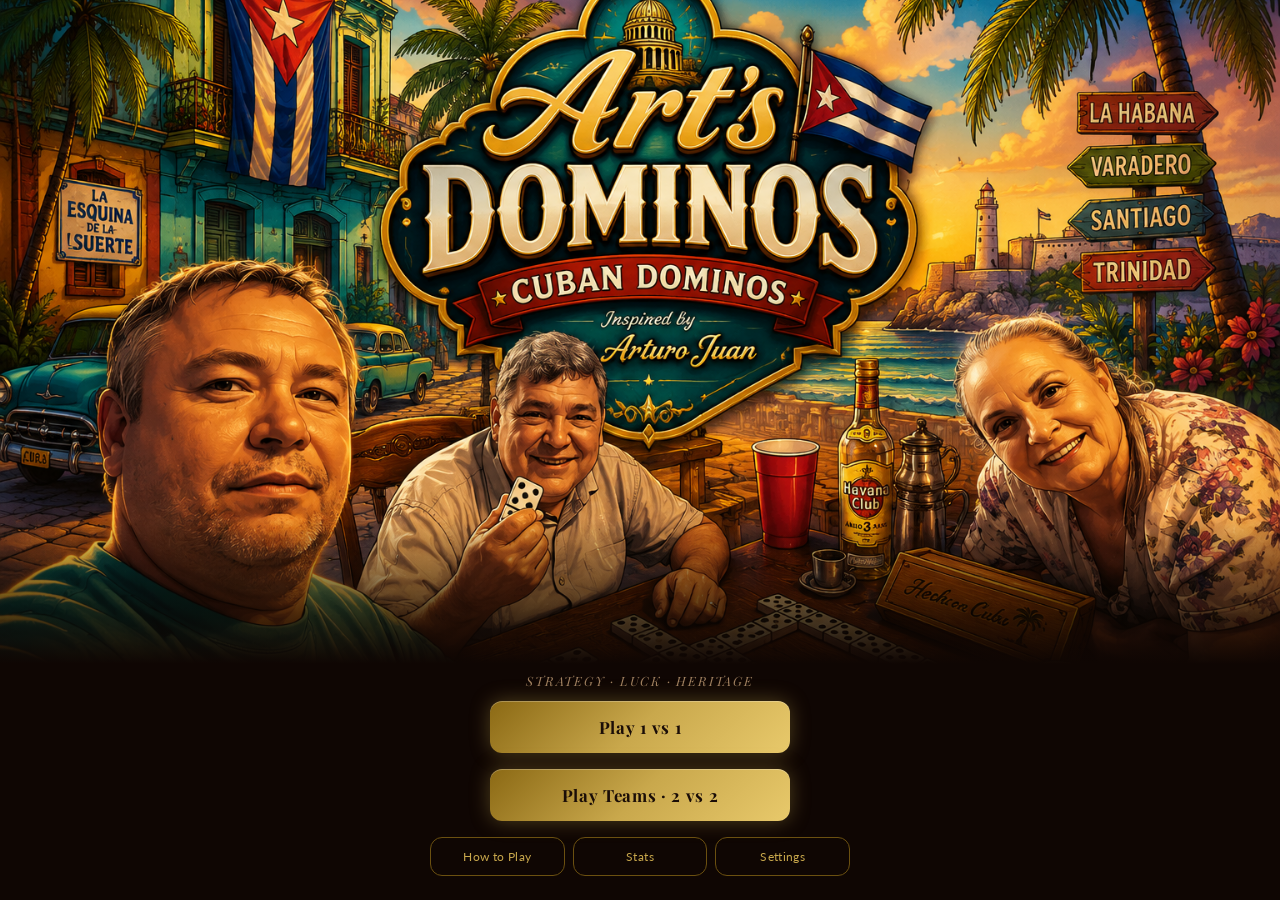
==== commit 5bbe5e99: "Fix 4-player tile count and add AI play animation - engine.js: deal 10 tiles per player in all modes" ====
--- a/index.html
+++ b/index.html
@@ -86,7 +86,7 @@
       <div class="rules-scroll">
         <div class="rule-card">
           <h3>The Set</h3>
-          <p>55 tiles ranging from [0|0] to [9|9]. Each player draws <strong>10 tiles</strong> to start a 1v1 game, or <strong>7 tiles</strong> each in team play.</p>
+          <p>55 tiles ranging from [0|0] to [9|9]. Each player draws <strong>10 tiles</strong> to start.</p>
         </div>
         <div class="rule-card">
           <h3>First Move</h3>
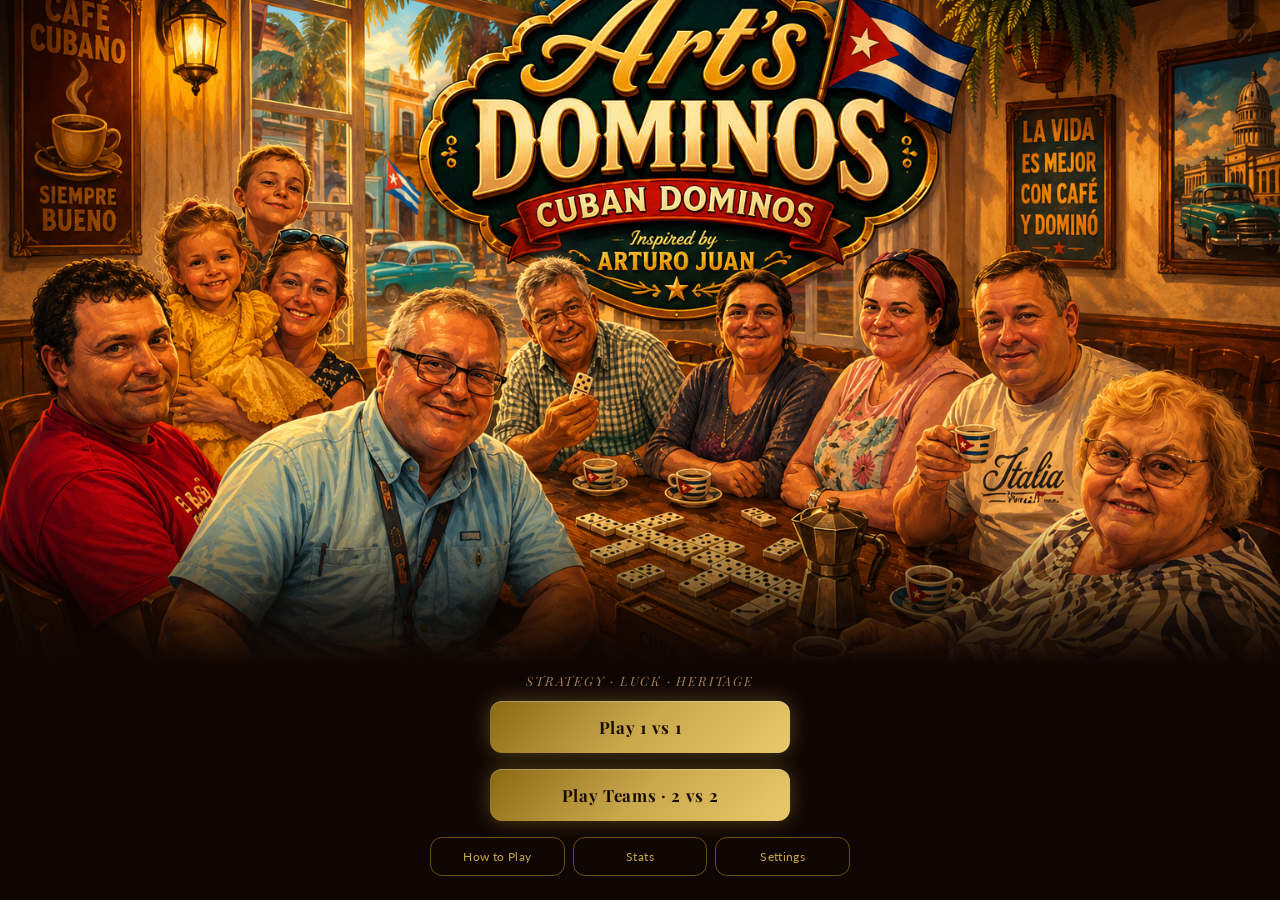
==== commit c278fc9c: "Add splash music toggle and fire streak milestones - index.html + menu.css: floating ♫ button on spl" ====
--- a/index.html
+++ b/index.html
@@ -30,6 +30,7 @@
         onerror="this.style.display='none'"
       >
       <div class="menu-hero-gradient"></div>
+      <button class="music-splash-btn" id="music-splash-btn" onclick="App.toggleSetting('music')" aria-label="Toggle music">&#9835;</button>
     </div>
 
     <div class="menu-footer">
--- a/css/menu.css
+++ b/css/menu.css
@@ -26,6 +26,52 @@
   object-fit: cover;
   object-position: center 26%;
   display: block;
+}
+
+/* Music toggle button — floating over splash image */
+.music-splash-btn {
+  position: absolute;
+  top: 12px;
+  right: 12px;
+  z-index: 10;
+  width: 42px;
+  height: 42px;
+  border-radius: 50%;
+  border: 1px solid rgba(201,168,76,0.55);
+  background: rgba(10,5,2,0.60);
+  backdrop-filter: blur(6px);
+  -webkit-backdrop-filter: blur(6px);
+  color: var(--gold);
+  font-size: 1.25rem;
+  line-height: 1;
+  display: flex;
+  align-items: center;
+  justify-content: center;
+  cursor: pointer;
+  transition: background var(--t-mid), border-color var(--t-mid), opacity var(--t-mid);
+  touch-action: manipulation;
+  -webkit-tap-highlight-color: transparent;
+}
+.music-splash-btn:hover,
+.music-splash-btn:active {
+  background: rgba(30,15,5,0.82);
+  border-color: var(--gold-light);
+}
+.music-splash-btn.off {
+  opacity: 0.42;
+  color: var(--text-muted);
+  border-color: rgba(201,168,76,0.22);
+}
+/* Strike-through slash when music is OFF */
+.music-splash-btn.off::after {
+  content: '';
+  position: absolute;
+  width: 2px;
+  height: 26px;
+  background: var(--text-muted);
+  border-radius: 1px;
+  transform: rotate(40deg);
+  pointer-events: none;
 }
 
 /* Gradient fades the image into the dark footer below */
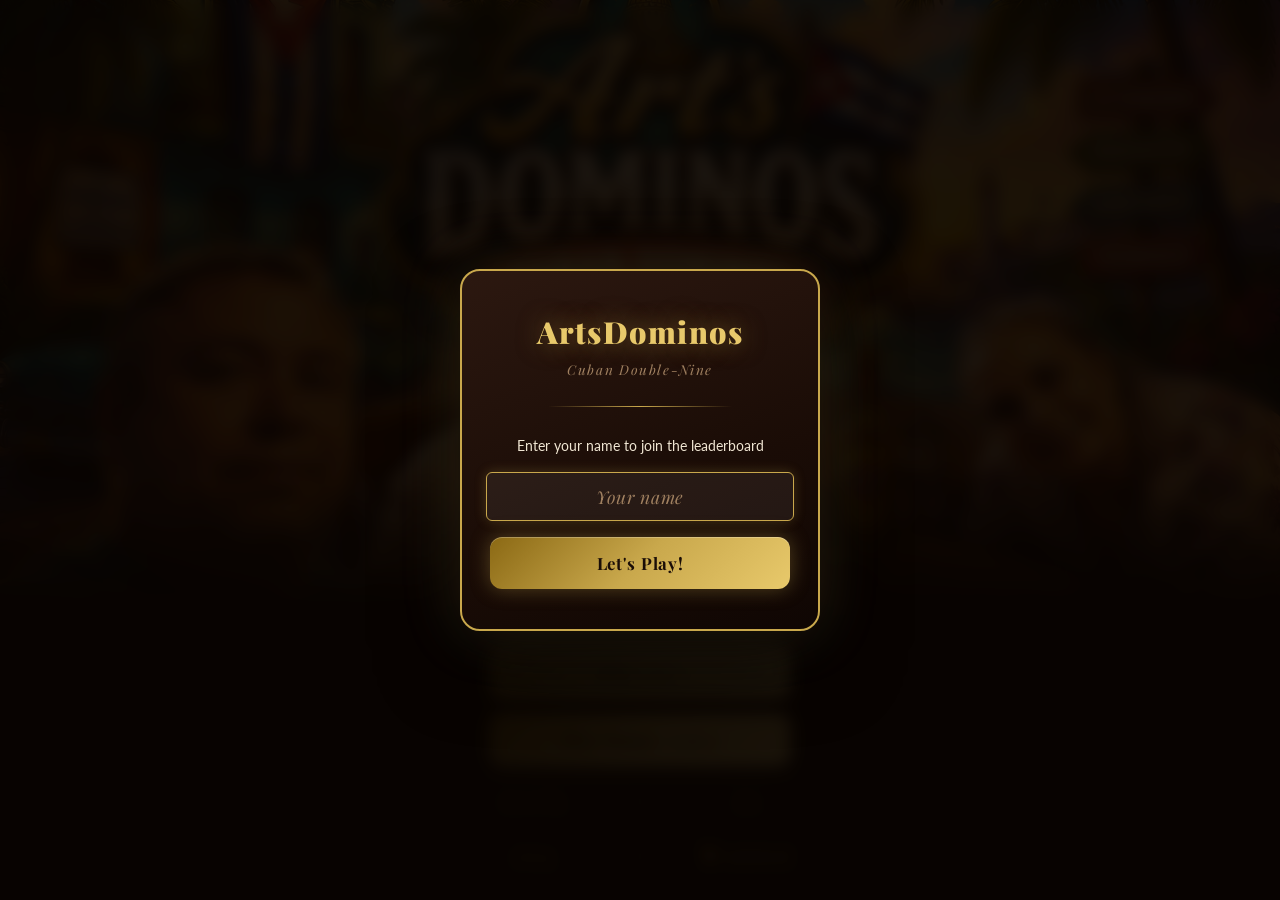
==== commit 9812c599: "Add name entry, global stats, and Firebase leaderboard - leaderboard.js: Firebase Realtime DB bridge" ====
--- a/index.html
+++ b/index.html
@@ -41,7 +41,10 @@
         <div class="menu-secondary-row">
           <button class="btn-secondary" onclick="App.showScreen('screen-howtoplay')">How to Play</button>
           <button class="btn-secondary" onclick="App.showStats()">Stats</button>
+        </div>
+        <div class="menu-secondary-row">
           <button class="btn-secondary" onclick="App.showScreen('screen-settings')">Settings</button>
+          <button class="btn-secondary menu-lb-btn" onclick="App.showLeaderboard()">&#127942; Leaderboard</button>
         </div>
       </nav>
     </div>
@@ -147,6 +150,10 @@
           <label class="setting-label">Show Pip Hints</label>
           <button class="toggle-btn on" id="toggle-hints" onclick="App.toggleSetting('hints')">ON</button>
         </div>
+        <div class="setting-row">
+          <label class="setting-label">Player Name</label>
+          <button class="btn-secondary" style="font-size:0.78rem;padding:8px 14px;" onclick="App.changeName()" id="settings-name-btn">Change</button>
+        </div>
         <div class="gold-rule"></div>
         <div class="setting-row">
           <label class="setting-label">Reset All Progress</label>
@@ -249,7 +256,33 @@
     </div>
   </div>
 
+  <!-- ===== Name Entry Modal ===== -->
+  <div id="name-modal" class="name-modal hidden">
+    <div class="name-modal-card">
+      <div class="name-modal-logo">ArtsDominos</div>
+      <div class="name-modal-sub">Cuban Double-Nine</div>
+      <div class="gold-rule" style="width:60%;margin:12px auto;"></div>
+      <p class="name-modal-prompt">Enter your name to join the leaderboard</p>
+      <input type="text" id="player-name-input" class="name-input"
+             placeholder="Your name" maxlength="20" autocomplete="off"
+             onkeydown="if(event.key==='Enter')App.saveName()">
+      <button class="btn-primary" onclick="App.saveName()">Let's Play!</button>
+    </div>
+  </div>
+
+  <!-- ===== SCREEN: Leaderboard ===== -->
+  <div id="screen-leaderboard" class="screen">
+    <div class="content-container">
+      <div class="screen-header">
+        <button class="btn-back" onclick="App.showScreen('screen-menu')">&#8592; Back</button>
+        <h2>&#127942; Leaderboard</h2>
+      </div>
+      <div id="leaderboard-content" class="leaderboard-content"></div>
+    </div>
+  </div>
+
   <script src="js/storage.js"></script>
+  <script src="js/leaderboard.js"></script>
   <script src="js/characters.js"></script>
   <script src="js/sound.js"></script>
   <script src="js/main.js"></script>
--- a/css/menu.css
+++ b/css/menu.css
@@ -965,3 +965,206 @@
   padding: var(--gap-xl) 0;
   font-style: italic;
 }
+
+/* ===== NAME ENTRY MODAL ===== */
+.name-modal {
+  position: fixed;
+  inset: 0;
+  z-index: 300;
+  background: rgba(8,4,2,0.92);
+  backdrop-filter: blur(8px);
+  -webkit-backdrop-filter: blur(8px);
+  display: flex;
+  align-items: center;
+  justify-content: center;
+  padding: var(--gap-lg);
+}
+.name-modal.hidden { display: none !important; }
+
+.name-modal-card {
+  width: 100%;
+  max-width: 360px;
+  background: linear-gradient(160deg, #2C1810 0%, #1a0c06 60%, #0f0603 100%);
+  border: 2px solid var(--gold);
+  border-radius: var(--r-lg);
+  padding: var(--gap-xl) var(--gap-lg);
+  display: flex;
+  flex-direction: column;
+  align-items: center;
+  gap: var(--gap-md);
+  box-shadow: 0 0 60px rgba(201,168,76,0.18), 0 24px 80px rgba(0,0,0,0.9);
+}
+
+.name-modal-logo {
+  font-family: var(--font-heading);
+  font-size: 1.9rem;
+  font-weight: 900;
+  color: var(--gold-light);
+  text-shadow: 0 0 24px rgba(201,168,76,0.5);
+  letter-spacing: 0.04em;
+}
+
+.name-modal-sub {
+  font-family: var(--font-heading);
+  font-style: italic;
+  font-size: 0.85rem;
+  color: var(--text-dim);
+  letter-spacing: 0.12em;
+  margin-top: -8px;
+}
+
+.name-modal-prompt {
+  font-size: 0.88rem;
+  color: var(--text-light);
+  text-align: center;
+  line-height: 1.5;
+}
+
+.name-input {
+  width: 100%;
+  padding: 12px 16px;
+  background: rgba(255,255,255,0.06);
+  border: 1px solid rgba(201,168,76,0.45);
+  border-radius: var(--r-sm);
+  color: var(--gold-light);
+  font-family: var(--font-heading);
+  font-size: 1.1rem;
+  text-align: center;
+  letter-spacing: 0.04em;
+  outline: none;
+  transition: border-color var(--t-mid), box-shadow var(--t-mid);
+}
+.name-input::placeholder { color: var(--text-dim); font-style: italic; }
+.name-input:focus {
+  border-color: var(--gold);
+  box-shadow: 0 0 12px rgba(201,168,76,0.25);
+}
+
+/* ===== LEADERBOARD SCREEN ===== */
+.leaderboard-content {
+  width: 100%;
+  padding: 0 var(--gap-lg) var(--gap-xl);
+}
+
+.leaderboard-loading,
+.leaderboard-empty,
+.leaderboard-offline {
+  text-align: center;
+  color: var(--text-muted);
+  font-size: 0.9rem;
+  padding: var(--gap-xl) 0;
+  font-style: italic;
+}
+
+.lb-my-card {
+  background: rgba(201,168,76,0.08);
+  border: 1px solid rgba(201,168,76,0.35);
+  border-radius: var(--r-md);
+  padding: var(--gap-md) var(--gap-lg);
+  margin-bottom: var(--gap-lg);
+  display: flex;
+  justify-content: space-around;
+  gap: var(--gap-sm);
+}
+
+.lb-my-stat {
+  display: flex;
+  flex-direction: column;
+  align-items: center;
+  gap: 3px;
+}
+
+.lb-my-val {
+  font-family: var(--font-heading);
+  font-size: 1.4rem;
+  font-weight: 900;
+  color: var(--gold-light);
+}
+
+.lb-my-lbl {
+  font-size: 0.6rem;
+  color: var(--text-muted);
+  text-transform: uppercase;
+  letter-spacing: 0.1em;
+}
+
+.lb-table {
+  display: flex;
+  flex-direction: column;
+  gap: 2px;
+}
+
+.lb-header {
+  display: grid;
+  grid-template-columns: 36px 1fr 72px 36px 52px;
+  gap: 4px;
+  padding: 6px var(--gap-sm);
+  font-size: 0.6rem;
+  font-weight: 700;
+  letter-spacing: 0.12em;
+  color: var(--gold);
+  text-transform: uppercase;
+  border-bottom: 1px solid rgba(201,168,76,0.2);
+  margin-bottom: 4px;
+}
+
+.lb-row {
+  display: grid;
+  grid-template-columns: 36px 1fr 72px 36px 52px;
+  gap: 4px;
+  padding: 9px var(--gap-sm);
+  border-radius: var(--r-sm);
+  align-items: center;
+  transition: background var(--t-mid);
+}
+.lb-row:hover { background: rgba(201,168,76,0.05); }
+
+.lb-row.lb-you {
+  background: rgba(201,168,76,0.11);
+  border: 1px solid rgba(201,168,76,0.30);
+}
+
+.lb-rank {
+  font-size: 0.85rem;
+  color: var(--text-dim);
+  text-align: center;
+}
+.lb-row:nth-child(1) .lb-rank { font-size: 1.1rem; }
+.lb-row:nth-child(2) .lb-rank { font-size: 1.0rem; }
+.lb-row:nth-child(3) .lb-rank { font-size: 0.95rem; }
+
+.lb-name {
+  font-family: var(--font-heading);
+  font-size: 0.88rem;
+  color: var(--text-light);
+  font-weight: 700;
+  overflow: hidden;
+  text-overflow: ellipsis;
+  white-space: nowrap;
+}
+.lb-row.lb-you .lb-name { color: var(--gold-light); }
+
+.lb-pts {
+  font-family: var(--font-heading);
+  font-size: 0.9rem;
+  font-weight: 900;
+  color: var(--gold-light);
+  text-align: right;
+}
+
+.lb-wins {
+  font-size: 0.82rem;
+  color: var(--text-muted);
+  text-align: center;
+}
+
+.lb-streak {
+  font-size: 0.75rem;
+  color: var(--text-dim);
+  text-align: right;
+}
+
+.menu-lb-btn {
+  font-weight: 700;
+  letter-spacing: 0.04em;
+}
